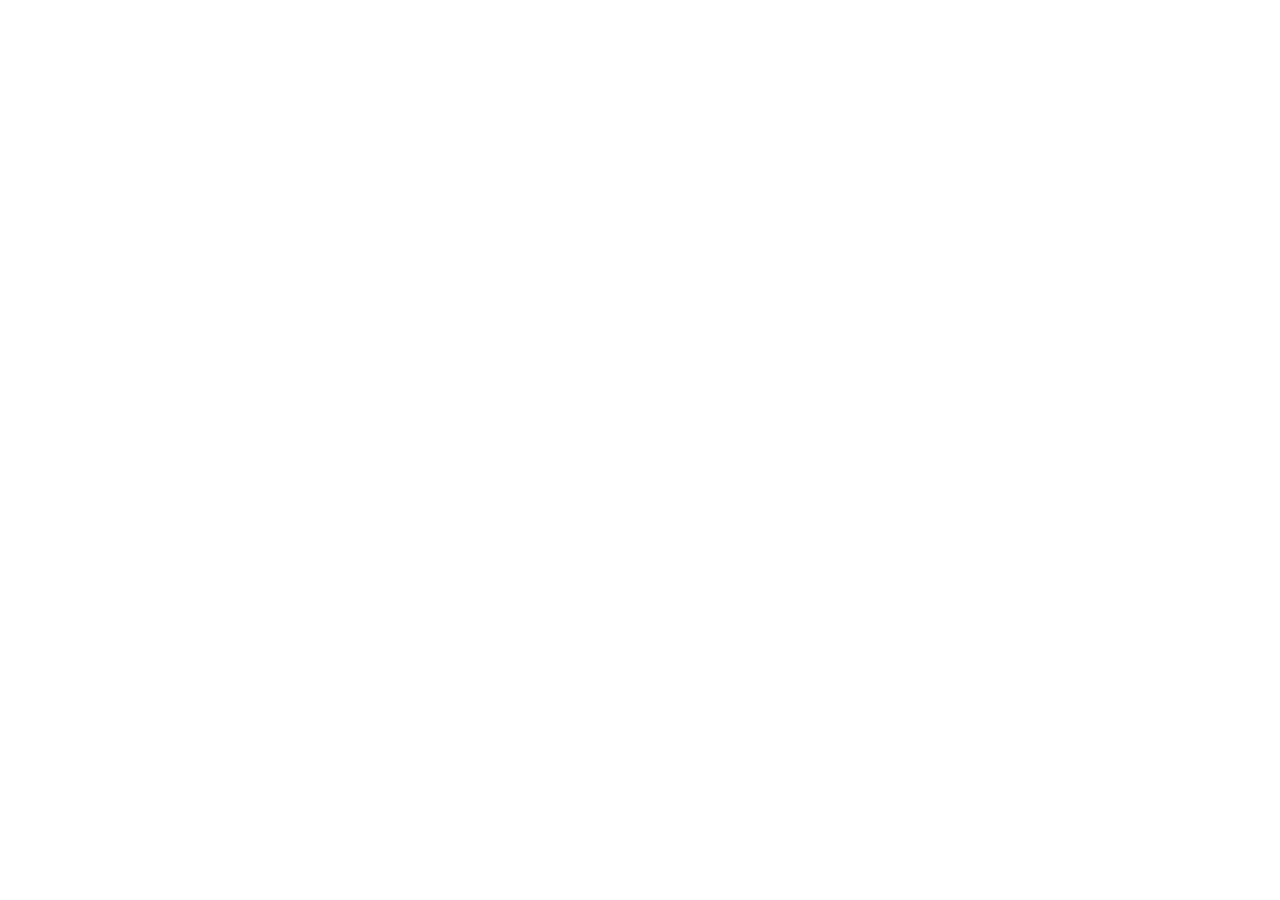
==== index.html @ cc9df619 "Add files via upload" ====
<!DOCTYPE html>
<html lang="pt-PT">
<head>
    <meta charset="UTF-8">
    <meta name="viewport" content="width=device-width, initial-scale=1.0">
    <title>O Labirinto da Verdade: Um Jogo Filosófico</title>
    <link rel="stylesheet" href="./assets/index-C6Sy3r_F.css">
</head>
<body>
    <div id="root"></div>
    <script src="./assets/index-PJcq9pwS.js"></script>
</body>
</html>
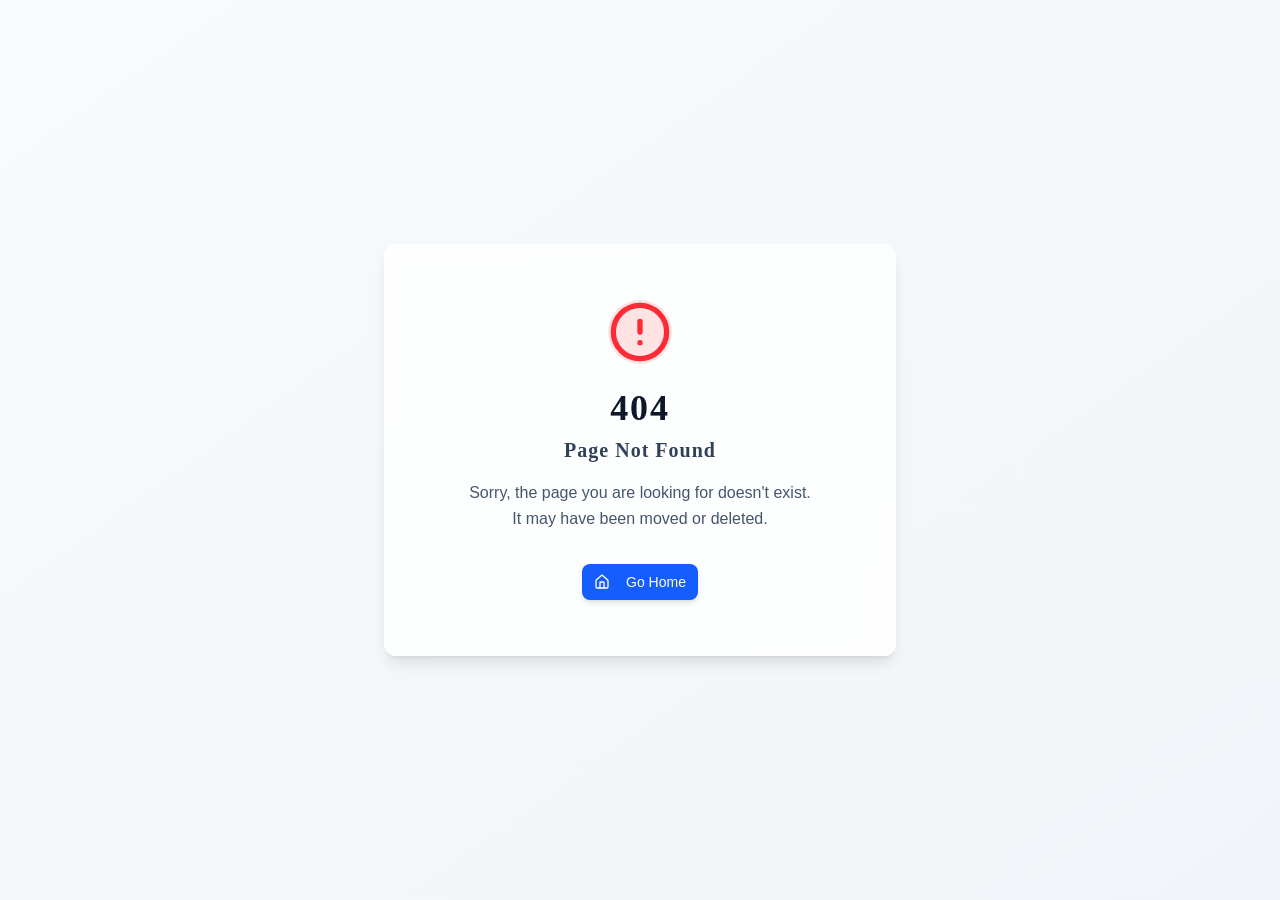
==== commit f3d55778: "Update index.html" ====
--- a/index.html
+++ b/index.html
@@ -4,10 +4,10 @@
     <meta charset="UTF-8">
     <meta name="viewport" content="width=device-width, initial-scale=1.0">
     <title>O Labirinto da Verdade: Um Jogo Filosófico</title>
-    <link rel="stylesheet" href="./assets/index-C6Sy3r_F.css">
+    <link rel="stylesheet" href="./index-C6Sy3r_F.css">
 </head>
 <body>
     <div id="root"></div>
-    <script src="./assets/index-PJcq9pwS.js"></script>
+    <script src="./index-PJcq9pwS.js"></script>
 </body>
-</html>+</html>
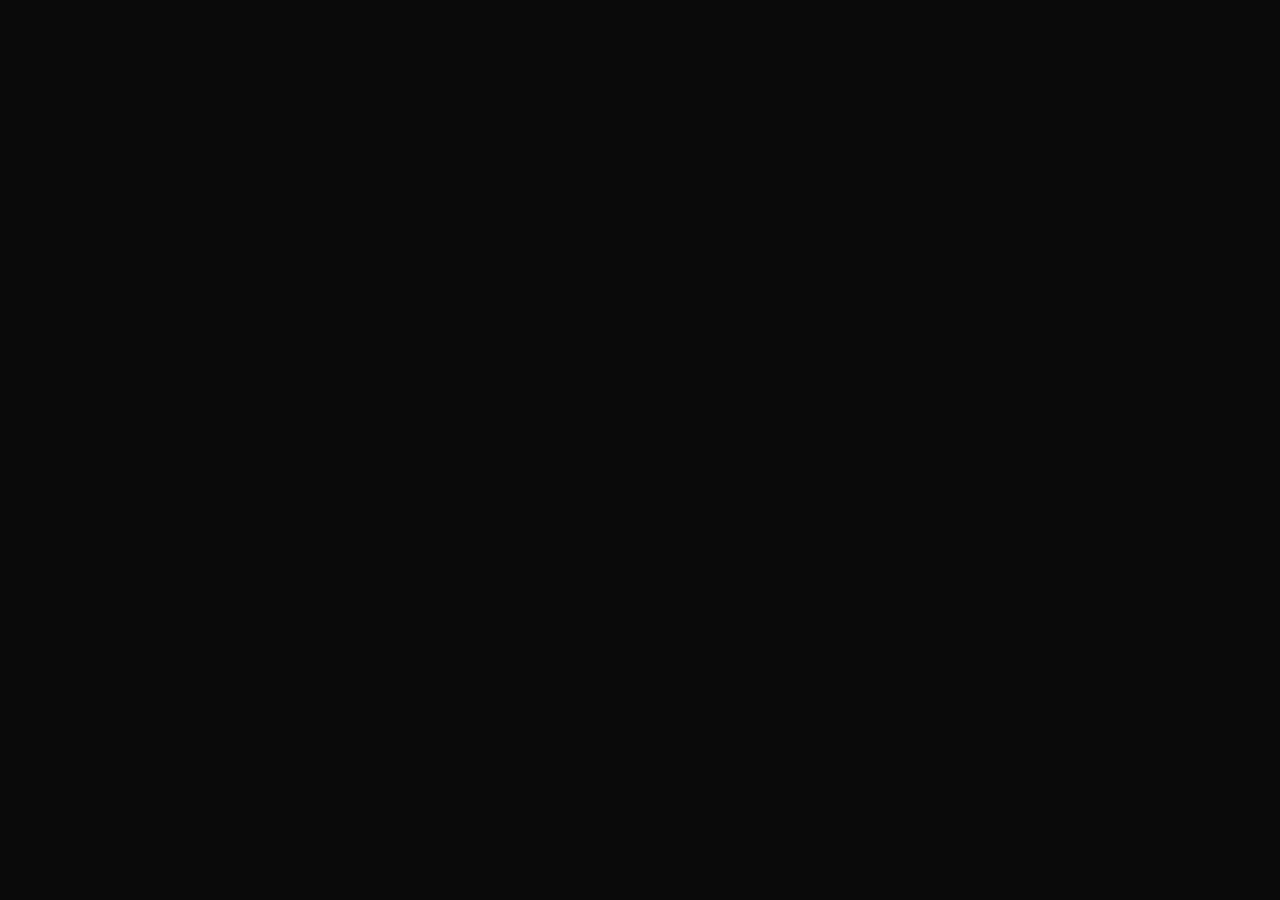
==== commit 716557de: "Add files via upload" ====
--- a/index.html
+++ b/index.html
@@ -1,13 +1,13 @@
-<!DOCTYPE html>
-<html lang="pt-PT">
-<head>
-    <meta charset="UTF-8">
-    <meta name="viewport" content="width=device-width, initial-scale=1.0">
-    <title>O Labirinto da Verdade: Um Jogo Filosófico</title>
-    <link rel="stylesheet" href="./index-C6Sy3r_F.css">
-</head>
-<body>
-    <div id="root"></div>
-    <script src="./index-PJcq9pwS.js"></script>
-</body>
-</html>
+<!DOCTYPE html>
+<html lang="pt-PT">
+<head>
+    <meta charset="UTF-8">
+    <meta name="viewport" content="width=device-width, initial-scale=1.0">
+    <title>O Labirinto da Verdade: Um Jogo Filosófico</title>
+    <link rel="stylesheet" href="./index-C6Sy3r_F.css">
+</head>
+<body>
+    <div id="root"></div>
+    <script src="./index-PJcq9pwS.js"></script>
+</body>
+</html>
